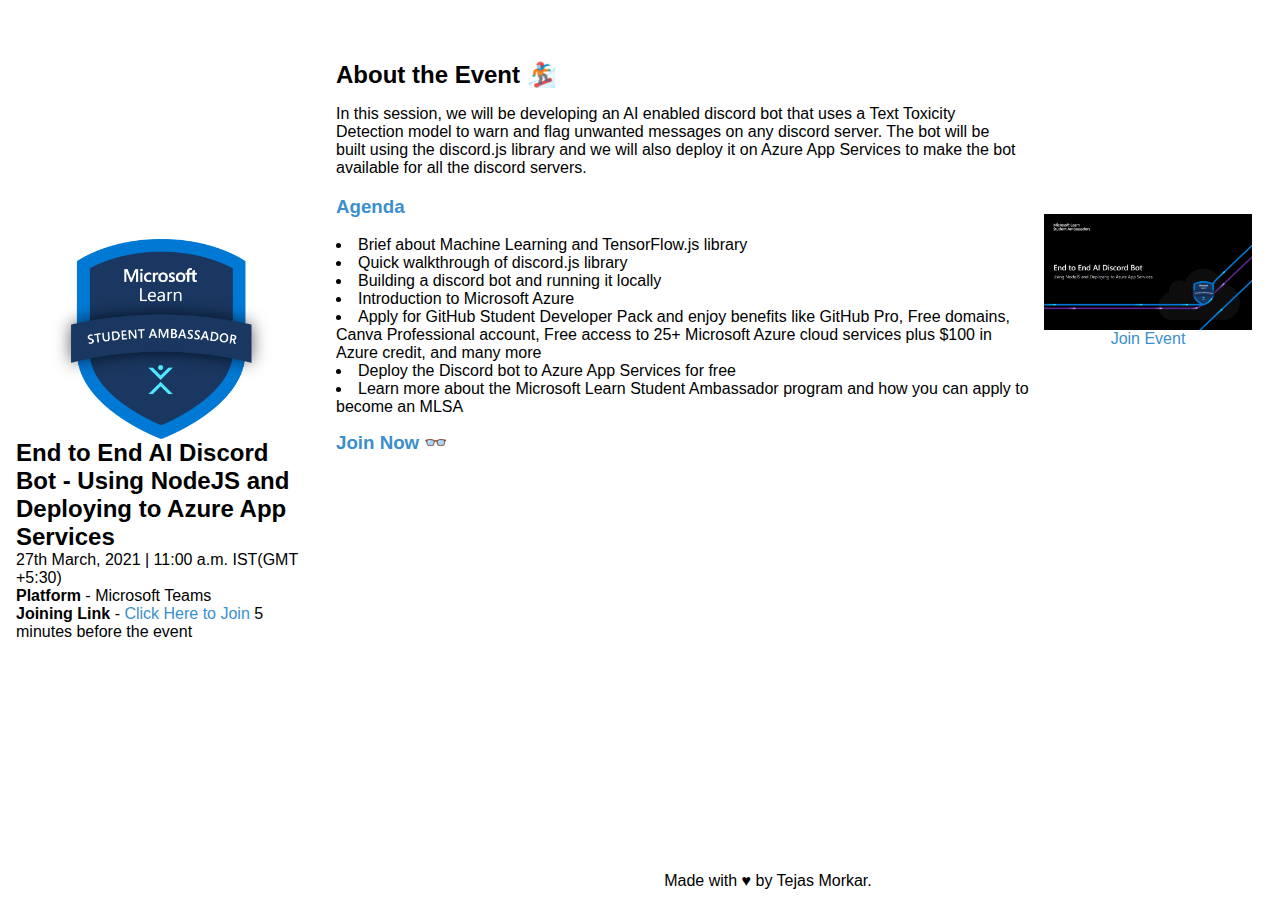
==== end-to-end-ai-discord-bot/index.html @ 8b7c6539 "add end to end event" ====
<!DOCTYPE html>
<html lang="en">
<head>
    <meta charset="UTF-8">
    <meta http-equiv="X-UA-Compatible" content="IE=edge">
    <meta name="viewport" content="width=device-width, initial-scale=1.0">
    <title>End to End AI Discord Bot</title>
    <meta name="title" content="End to End AI Discord Bot">
    <meta name="description" content="End to End AI Discord Bot - Using NodeJS and Deploying to Azure App Services">
    <meta name="keywords" content="end to end, discord, bot, ai, ml, azure, nodejs">
    <meta name="author" content="Tejas Morkar">
    <link rel="stylesheet" href="./style.css">

    <!-- Open Graph / Facebook -->
    <meta property="og:type" content="website">
    <meta property="og:url" content="https://tejasmorkar.codes/">
    <meta property="og:title" content="End to End AI Discord Bot">
    <meta property="og:description" content="End to End AI Discord Bot - Using NodeJS and Deploying to Azure App Services">
    <meta property="og:image" content="https://tejasmorkar.codes/assets/MSLearn_SA_badge_generic_rgb_300ppi.png">

    <!-- Twitter -->
    <meta property="twitter:card" content="summary_large_image">
    <meta property="twitter:url" content="https://tejasmorkar.codes/">
    <meta property="twitter:title" content="End to End AI Discord Bot">
    <meta property="twitter:description" content="End to End AI Discord Bot - Using NodeJS and Deploying to Azure App Services">
    <meta property="twitter:image" content="https://tejasmorkar.codes/assets/MSLearn_SA_badge_generic_rgb_300ppi.png">
</head>
<body>
    <div id="main-container">
        <div id="left-container">
            <img id="main-image" src="../assets/MSLearn_SA_badge_generic_rgb_300ppi.png" alt="MLSA">
            <h2>End to End AI Discord Bot - Using NodeJS and Deploying to Azure App Services</h2>
            <p>
                27th March, 2021 | 11:00 a.m. IST(GMT +5:30) <br>
                <strong>Platform</strong> - Microsoft Teams <br>
                <strong>Joining Link</strong> - <a href="https://teams.microsoft.com/l/meetup-join/19%3afc3ae9f93d1a45f4973318df03441bc4%40thread.tacv2/1615841301997?context=%7b%22Tid%22%3a%2284c31ca0-ac3b-4eae-ad11-519d80233e6f%22%2c%22Oid%22%3a%2242d6d4f9-c101-41fb-9b7d-6413a0b9fbdb%22%7d" target="_blank" rel="noopener noreferrer">Click Here to Join</a> 5 minutes before the event <br>
            </p>
            <br>
            <hr id="main-hr">
        </div>
        <div id="right-container">
            <div class="title" id="projects">
                <h2>About the Event 🏂</h2>
                <div class="project-container">
                    <div class="left-project-container">
                        <p>
                            In this session, we will be developing an AI enabled discord bot that uses a Text Toxicity Detection model to warn and flag unwanted messages on any discord server. The bot will be built using the discord.js library and we will also deploy it on Azure App Services to make the bot available for all the discord servers. 
                        </p>
                        <h3>Agenda</h3>
                        <p>
                            <ul class="agenda">
                                <li>
                                    Brief about Machine Learning and TensorFlow.js library
                                </li>
                                <li>
                                    Quick walkthrough of discord.js library
                                </li>
                                <li>
                                    Building a discord bot and running it locally
                                </li>
                                <li>
                                    Introduction to Microsoft Azure
                                </li>
                                <li>
                                    Apply for GitHub Student Developer Pack and enjoy benefits like GitHub Pro, Free domains, Canva Professional account, Free access to 25+ Microsoft Azure cloud services plus $100 in Azure credit, and many more
                                </li>
                                <li>
                                    Deploy the Discord bot to Azure App Services for free
                                </li>
                                <li>
                                    Learn more about the Microsoft Learn Student Ambassador program and how you can apply to become an MLSA
                                </li>
                            </ul>
                        </p>
                        <a href="https://teams.microsoft.com/l/meetup-join/19%3afc3ae9f93d1a45f4973318df03441bc4%40thread.tacv2/1615841301997?context=%7b%22Tid%22%3a%2284c31ca0-ac3b-4eae-ad11-519d80233e6f%22%2c%22Oid%22%3a%2242d6d4f9-c101-41fb-9b7d-6413a0b9fbdb%22%7d" target="_blank" rel="noopener noreferrer">
                            <h3 style="margin-bottom: 1em;">Join Now 👓</h3>
                        </a>
                    </div>
                    <div class="right-project-container">
                        <img src="../assets/end-to-end-ai-discord-bot.png" alt="sketch-to-color">
                        <p>
                            <a href="https://teams.microsoft.com/l/meetup-join/19%3afc3ae9f93d1a45f4973318df03441bc4%40thread.tacv2/1615841301997?context=%7b%22Tid%22%3a%2284c31ca0-ac3b-4eae-ad11-519d80233e6f%22%2c%22Oid%22%3a%2242d6d4f9-c101-41fb-9b7d-6413a0b9fbdb%22%7d" target="_blank" rel="noopener noreferrer">Join Event</a>
                        </p>
                    </div>
                </div>
            </div>
            
            <footer>
                Made with &hearts; by Tejas Morkar.
            </footer>
        </div>
    </div>
</body>
</html>
---- end-to-end-ai-discord-bot/style.css ----
* {
    margin: 0%;
    padding: 0%;
    font-family: 'Segoe UI', Tahoma, Geneva, Verdana, sans-serif;
}

a{
    text-decoration: none;
    color: #3b8fcc;
}

#main-container{
    display: grid;
    grid-template-columns: [firstL] 25vw [divider] 75vw [endL];
    grid-template-areas: "leftA rightA";
}

#left-container{
    grid-area: leftA;
    place-self: center;
    height: 100vh;

    display: flex;
    flex-direction: column;
    flex-wrap: wrap;
    justify-content: center;
    align-items: center;

    padding: 0vh 1em;
}

#left-container > h1{
    /* color: #3b8fcc; */
}

#main-image{
    height: 200px;
}

#left-container > p {
    text-align: left;
}

#icons {
    display: flex;
    flex-wrap: wrap;
    justify-content: center;
    align-items: center;
}

.icon-img {
    height: 28px;
    margin: 10px;
}

#main-hr{
    width: 100%;
    visibility: hidden;
}

#right-container{
    grid-area: rightA;
    height: 90vh;
    overflow-y: scroll;

    padding: 5vh 1em;
    position: relative;
}

.title{
    margin: 1em 0px;
    /* color: #3b8fcc; */
}

.community-involvement-container{
    margin: 1em 0px;
    display: flex;
    flex-direction: column;
}

.community-involvement-container > h3 {
    color: #3b8fcc;
}

.community-involvement-container > img{
    height: 56px;
    margin: 5px;
    align-self: flex-start;
}

.community-involvement-container > p {
    text-align: justify;
}

.community-involvement-container > a {
    align-self: flex-end;
}

.project-container {
    display: grid;
    grid-template-columns: [firstPrL] 75% [dividerPr] 25% [endPrL];
    grid-template-areas: "leftPrA rightPrA";
}

.left-project-container{
    grid-area: leftPrA;
}

.left-project-container > h3 {
    color: #3b8fcc;
    margin: 1em 0px;
}

.left-project-container > p {
    margin: 1em 1em 1em 0px;
}

.agenda {
    list-style-position: inside; 
    padding-left: 0;
}

.right-project-container{
    grid-area: rightPrA;
    place-self: center;

    display: flex;
    flex-direction: column;
    justify-content: center;
    align-items: center;
}

.right-project-container > img{
    width: 90%;
}

.right-project-container > p {
    text-align: center;
}

.presentation-container {
    display: grid;
    grid-template-columns: [firstPrL] 75% [dividerPr] 25% [endPrL];
    grid-template-areas: "leftPrA rightPrA";
}

.left-presentation-container{
    grid-area: leftPrA;
}

.left-presentation-container > h3 {
    color: #3b8fcc;
    margin: 1em 0px;
}

.left-presentation-container > p {
    margin: 1em 1em 1em 0px;
}

.right-presentation-container{
    grid-area: rightPrA;
    place-self: center;

    display: flex;
    flex-direction: column;
    justify-content: center;
    align-items: center;
}

.right-presentation-container > a{
    display: flex;
    flex-direction: column;
    justify-content: center;
    align-items: center;
}

.right-presentation-container > a > img{
    width: 90%;
}

.right-presentation-container > p {
    text-align: center;
}

#articles > ul {
    list-style-position: inside; 
    padding-left: 0;
}

#articles > ul > li {
    margin: 1em 0px;
}

#misc > ul {
    list-style-position: inside; 
    padding-left: 0;
}

footer{
    margin: 2em 0px 0px 0px;
    width: 90%;
    text-align: center;

    position: absolute;
    bottom: 10px;
}

@media only screen and (max-width: 960px) {
    #main-container{
        display: flex;
        flex-direction: column;
        flex-wrap: wrap;
        justify-content: center;
    }

    #left-container{
        padding: 1em;
        height: auto;
    }

    #main-hr{
        visibility: visible;
    }

    #right-container{
        height: auto;
        overflow-y: auto;
    
        padding: 1em;
    }

    .project-container {
        display: flex;
        flex-direction: column;
        flex-wrap: wrap;
        justify-content: center;
    }

    .presentation-container {
        display: flex;
        flex-direction: column;
        flex-wrap: wrap;
        justify-content: center;
    }

    footer{
        position: relative;
    }
}
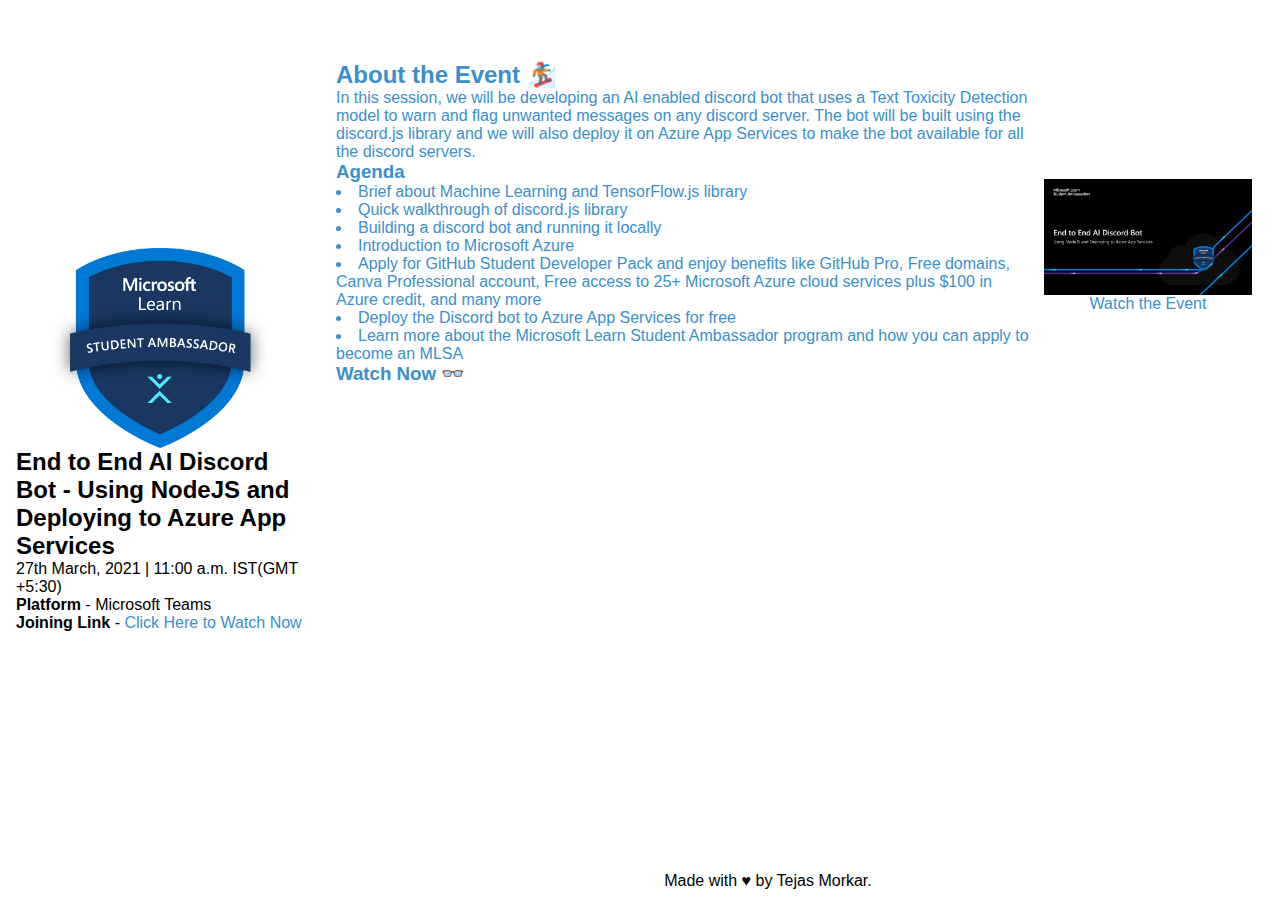
==== commit 1a0b5953: "post event" ====
--- a/end-to-end-ai-discord-bot/index.html
+++ b/end-to-end-ai-discord-bot/index.html
@@ -33,7 +33,7 @@
             <p>
                 27th March, 2021 | 11:00 a.m. IST(GMT +5:30) <br>
                 <strong>Platform</strong> - Microsoft Teams <br>
-                <strong>Joining Link</strong> - <a href="https://teams.microsoft.com/l/meetup-join/19%3afc3ae9f93d1a45f4973318df03441bc4%40thread.tacv2/1615841301997?context=%7b%22Tid%22%3a%2284c31ca0-ac3b-4eae-ad11-519d80233e6f%22%2c%22Oid%22%3a%2242d6d4f9-c101-41fb-9b7d-6413a0b9fbdb%22%7d" target="_blank" rel="noopener noreferrer">Click Here to Join</a> 5 minutes before the event <br>
+                <strong>Joining Link</strong> - <a href="https://youtu.be/p59DFj2LFrA" target="_blank" rel="noopener noreferrer">Click Here to Watch Now <br>
             </p>
             <br>
             <hr id="main-hr">
@@ -72,14 +72,14 @@
                                 </li>
                             </ul>
                         </p>
-                        <a href="https://teams.microsoft.com/l/meetup-join/19%3afc3ae9f93d1a45f4973318df03441bc4%40thread.tacv2/1615841301997?context=%7b%22Tid%22%3a%2284c31ca0-ac3b-4eae-ad11-519d80233e6f%22%2c%22Oid%22%3a%2242d6d4f9-c101-41fb-9b7d-6413a0b9fbdb%22%7d" target="_blank" rel="noopener noreferrer">
-                            <h3 style="margin-bottom: 1em;">Join Now 👓</h3>
+                        <a href="https://youtu.be/p59DFj2LFrA" target="_blank" rel="noopener noreferrer">
+                            <h3 style="margin-bottom: 1em;">Watch Now 👓</h3>
                         </a>
                     </div>
                     <div class="right-project-container">
                         <img src="../assets/end-to-end-ai-discord-bot.png" alt="sketch-to-color">
                         <p>
-                            <a href="https://teams.microsoft.com/l/meetup-join/19%3afc3ae9f93d1a45f4973318df03441bc4%40thread.tacv2/1615841301997?context=%7b%22Tid%22%3a%2284c31ca0-ac3b-4eae-ad11-519d80233e6f%22%2c%22Oid%22%3a%2242d6d4f9-c101-41fb-9b7d-6413a0b9fbdb%22%7d" target="_blank" rel="noopener noreferrer">Join Event</a>
+                            <a href="https://youtu.be/p59DFj2LFrA" target="_blank" rel="noopener noreferrer">Watch the Event</a>
                         </p>
                     </div>
                 </div>
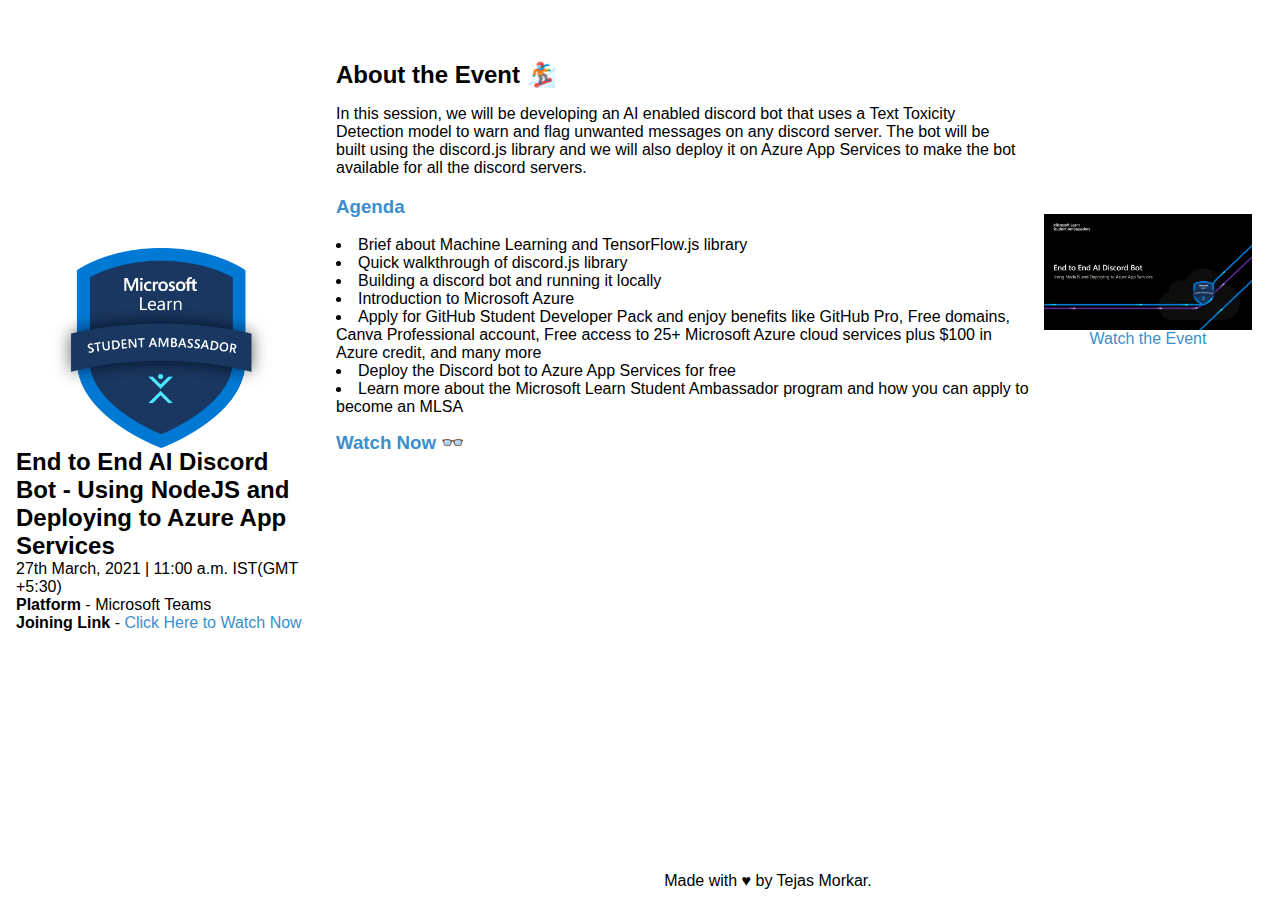
==== commit 3cb193d7: "bug fix" ====
--- a/end-to-end-ai-discord-bot/index.html
+++ b/end-to-end-ai-discord-bot/index.html
@@ -33,7 +33,7 @@
             <p>
                 27th March, 2021 | 11:00 a.m. IST(GMT +5:30) <br>
                 <strong>Platform</strong> - Microsoft Teams <br>
-                <strong>Joining Link</strong> - <a href="https://youtu.be/p59DFj2LFrA" target="_blank" rel="noopener noreferrer">Click Here to Watch Now <br>
+                <strong>Joining Link</strong> - <a href="https://youtu.be/p59DFj2LFrA" target="_blank" rel="noopener noreferrer">Click Here to Watch Now </a><br>
             </p>
             <br>
             <hr id="main-hr">
